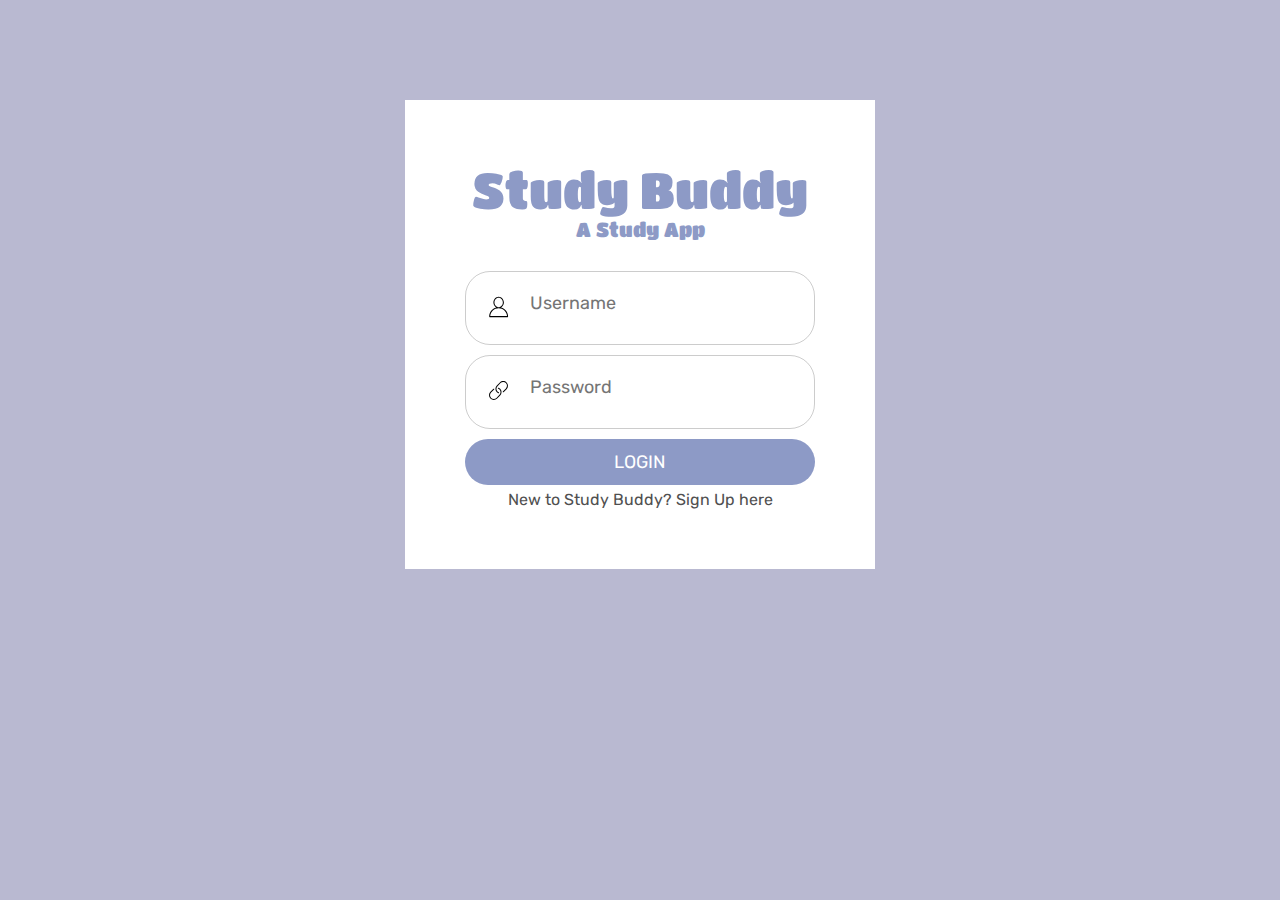
==== index.html @ 605ed53b "Login Page" ====
<html>
    <head>
        <link href="https://fonts.googleapis.com/css2?family=Rubik&family=Titan+One&display=swap" rel="stylesheet">

        <link rel="stylesheet" href="style.css">

    </head>
    <body>
        <div class="login-div">

        <div class="title">Study Buddy</div>
        <div class="sub-title">A Study App</div>

        <div class="form">
           
            <div class="username">
                <svg class="svg-icon" viewBox="0 0 20 20">
                    <path d="M12.075,10.812c1.358-0.853,2.242-2.507,2.242-4.037c0-2.181-1.795-4.618-4.198-4.618S5.921,4.594,5.921,6.775c0,1.53,0.884,3.185,2.242,4.037c-3.222,0.865-5.6,3.807-5.6,7.298c0,0.23,0.189,0.42,0.42,0.42h14.273c0.23,0,0.42-0.189,0.42-0.42C17.676,14.619,15.297,11.677,12.075,10.812 M6.761,6.775c0-2.162,1.773-3.778,3.358-3.778s3.359,1.616,3.359,3.778c0,2.162-1.774,3.778-3.359,3.778S6.761,8.937,6.761,6.775 M3.415,17.69c0.218-3.51,3.142-6.297,6.704-6.297c3.562,0,6.486,2.787,6.705,6.297H3.415z"></path>
                </svg>
                <input type="text" placeholder="Username">
            </div>

            <div class ="password">
                <svg class="svg-icon" viewBox="0 0 20 20">
                    <path d="M16.469,8.924l-2.414,2.413c-0.156,0.156-0.408,0.156-0.564,0c-0.156-0.155-0.156-0.408,0-0.563l2.414-2.414c1.175-1.175,1.175-3.087,0-4.262c-0.57-0.569-1.326-0.883-2.132-0.883s-1.562,0.313-2.132,0.883L9.227,6.511c-1.175,1.175-1.175,3.087,0,4.263c0.288,0.288,0.624,0.511,0.997,0.662c0.204,0.083,0.303,0.315,0.22,0.52c-0.171,0.422-0.643,0.17-0.52,0.22c-0.473-0.191-0.898-0.474-1.262-0.838c-1.487-1.485-1.487-3.904,0-5.391l2.414-2.413c0.72-0.72,1.678-1.117,2.696-1.117s1.976,0.396,2.696,1.117C17.955,5.02,17.955,7.438,16.469,8.924 M10.076,7.825c-0.205-0.083-0.437,0.016-0.52,0.22c-0.083,0.205,0.016,0.437,0.22,0.52c0.374,0.151,0.709,0.374,0.997,0.662c1.176,1.176,1.176,3.088,0,4.263l-2.414,2.413c-0.569,0.569-1.326,0.883-2.131,0.883s-1.562-0.313-2.132-0.883c-1.175-1.175-1.175-3.087,0-4.262L6.51,9.227c0.156-0.155,0.156-0.408,0-0.564c-0.156-0.156-0.408-0.156-0.564,0l-2.414,2.414c-1.487,1.485-1.487,3.904,0,5.391c0.72,0.72,1.678,1.116,2.696,1.116s1.976-0.396,2.696-1.116l2.414-2.413c1.487-1.486,1.487-3.905,0-5.392C10.974,8.298,10.55,8.017,10.076,7.825"></path>
                </svg>
                <input type="password" placeholder="Password"> 
            </div>

            <button class="signin-btn">LOGIN</button>
            <div class = "sign-up">
                <a href="#">New to Study Buddy? Sign Up here</a>
            </div>
        </div>
    

    </body>

</html>
---- style.css ----
* {
    
    font-family: 'Rubik', sans-serif;

}

body {
    background-color: #b9b9d1 ;
}

.login-div {
    margin:100px auto;
    width: 350px;
    background-color: #fff;
    padding: 60px;
}

.title{
    font-family: 'Titan One', cursive;
    text-align: center;
    font-size:50px;
    color: #8d9ac6
  
}

.sub-title{
    margin-bottom: 20px;
    font-family: 'Titan One', cursive;
    text-align: center;
    font-size:20px;
    color: #8d9ac6
}

.form{
    width: 100%;
    margin-top: 30px;
}

.form input {
    font-size:  18px;
    padding: 10px 20px 10px 5px;
    margin-bottom: 10px;
    border: none;
    outline: none;
    background: none;
}

.username, .password {

    display: block;
    border-radius: 25px;
    border: 1px solid rgba(0,0,0,0.2);
    padding: 10px;
    margin-bottom: 10px;
}

.form svg {
    height: 25px;
    margin-bottom: -10px;
    margin-left: 10px;
    margin-right: 10px;
}

.options {
    display: flex;
    flex-direction: row;
    justify-content: space-between;
    padding: 5px 0px;
    margin-bottom: 30px;
}

button.signin-btn {
    width: 100%;
    padding: 12px 10px;
    border: none;
    font-size: 18px;
    border-radius: 30px;
    background-color: #8d9ac6;
    color: #fff;
    margin-bottom: 5px;
}

.sign-up{
    text-align: center;
}

a {
    text-decoration: none;
    color: #505050;
}
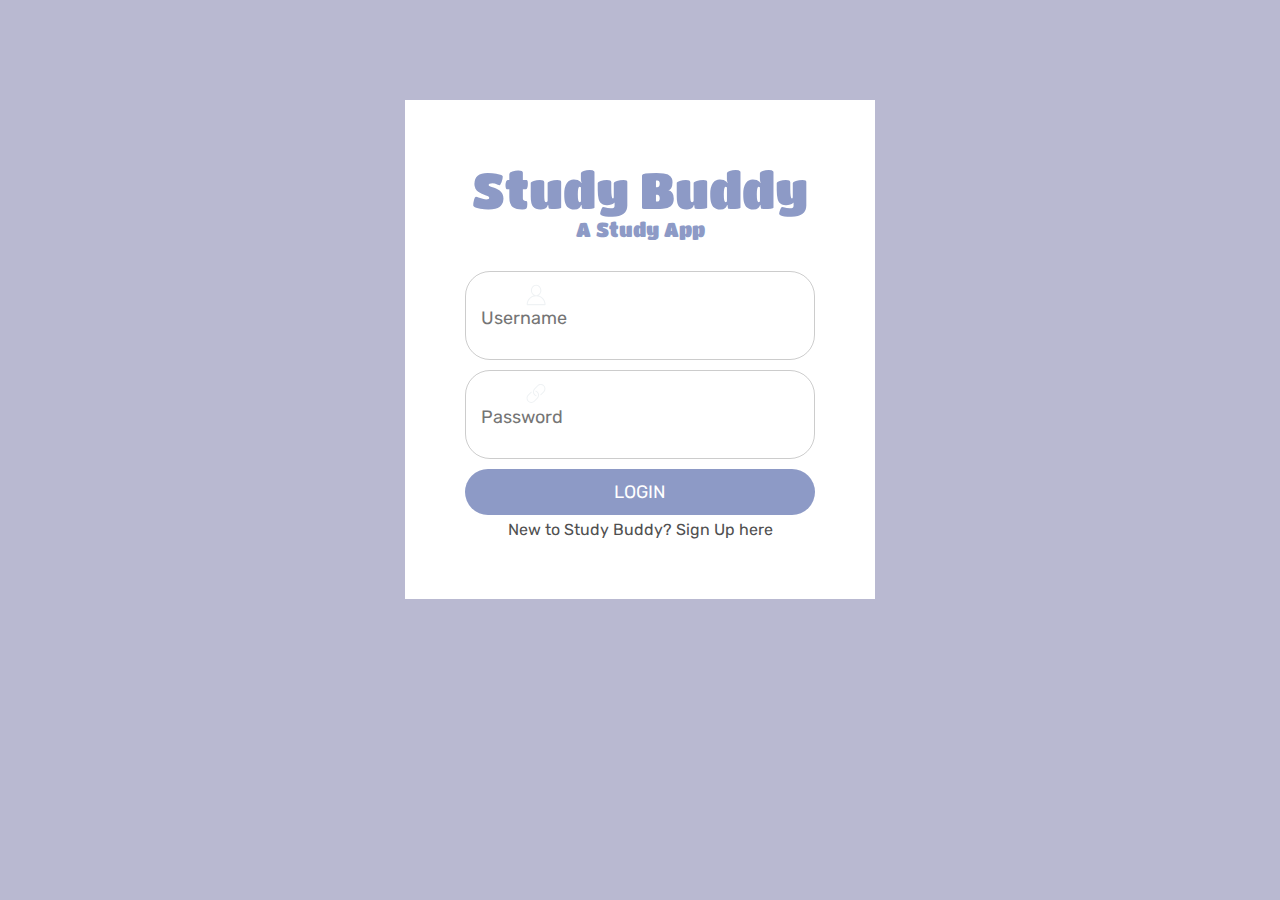
==== commit 35a41407: "Main Menu" ====
--- a/index.html
+++ b/index.html
@@ -3,6 +3,7 @@
         <link href="https://fonts.googleapis.com/css2?family=Rubik&family=Titan+One&display=swap" rel="stylesheet">
 
         <link rel="stylesheet" href="style.css">
+        <link rel="mainmenu" href="mainmenu.html">
 
     </head>
     <body>
@@ -17,23 +18,46 @@
                 <svg class="svg-icon" viewBox="0 0 20 20">
                     <path d="M12.075,10.812c1.358-0.853,2.242-2.507,2.242-4.037c0-2.181-1.795-4.618-4.198-4.618S5.921,4.594,5.921,6.775c0,1.53,0.884,3.185,2.242,4.037c-3.222,0.865-5.6,3.807-5.6,7.298c0,0.23,0.189,0.42,0.42,0.42h14.273c0.23,0,0.42-0.189,0.42-0.42C17.676,14.619,15.297,11.677,12.075,10.812 M6.761,6.775c0-2.162,1.773-3.778,3.358-3.778s3.359,1.616,3.359,3.778c0,2.162-1.774,3.778-3.359,3.778S6.761,8.937,6.761,6.775 M3.415,17.69c0.218-3.51,3.142-6.297,6.704-6.297c3.562,0,6.486,2.787,6.705,6.297H3.415z"></path>
                 </svg>
-                <input type="text" placeholder="Username">
+                <input type="text" placeholder="Username" id="Username">
             </div>
 
             <div class ="password">
                 <svg class="svg-icon" viewBox="0 0 20 20">
                     <path d="M16.469,8.924l-2.414,2.413c-0.156,0.156-0.408,0.156-0.564,0c-0.156-0.155-0.156-0.408,0-0.563l2.414-2.414c1.175-1.175,1.175-3.087,0-4.262c-0.57-0.569-1.326-0.883-2.132-0.883s-1.562,0.313-2.132,0.883L9.227,6.511c-1.175,1.175-1.175,3.087,0,4.263c0.288,0.288,0.624,0.511,0.997,0.662c0.204,0.083,0.303,0.315,0.22,0.52c-0.171,0.422-0.643,0.17-0.52,0.22c-0.473-0.191-0.898-0.474-1.262-0.838c-1.487-1.485-1.487-3.904,0-5.391l2.414-2.413c0.72-0.72,1.678-1.117,2.696-1.117s1.976,0.396,2.696,1.117C17.955,5.02,17.955,7.438,16.469,8.924 M10.076,7.825c-0.205-0.083-0.437,0.016-0.52,0.22c-0.083,0.205,0.016,0.437,0.22,0.52c0.374,0.151,0.709,0.374,0.997,0.662c1.176,1.176,1.176,3.088,0,4.263l-2.414,2.413c-0.569,0.569-1.326,0.883-2.131,0.883s-1.562-0.313-2.132-0.883c-1.175-1.175-1.175-3.087,0-4.262L6.51,9.227c0.156-0.155,0.156-0.408,0-0.564c-0.156-0.156-0.408-0.156-0.564,0l-2.414,2.414c-1.487,1.485-1.487,3.904,0,5.391c0.72,0.72,1.678,1.116,2.696,1.116s1.976-0.396,2.696-1.116l2.414-2.413c1.487-1.486,1.487-3.905,0-5.392C10.974,8.298,10.55,8.017,10.076,7.825"></path>
                 </svg>
-                <input type="password" placeholder="Password"> 
+                <input type="password" placeholder="Password" id ="Password"> 
             </div>
+            
+    
+            <input class="signin-btn" id="signin-btn" type="submit" name="signin-btn" value="LOGIN"/>
 
-            <button class="signin-btn">LOGIN</button>
             <div class = "sign-up">
                 <a href="#">New to Study Buddy? Sign Up here</a>
             </div>
         </div>
-    
-
     </body>
 
-</html>+    <script>
+       
+
+        document.getElementById('signin-btn').onclick = function() 
+        {
+            var email = document.getElementById('Username').value;
+            var password = document.getElementById('Password').value;
+
+            if (email == "Admin" && password == "User")
+            {
+                window.location.replace("main.html");
+            }
+            else
+            {
+                alert("Invalid Value");
+            }
+           
+        };
+
+    </script>
+
+</html>
+
+
--- a/style.css
+++ b/style.css
@@ -69,7 +69,7 @@
     margin-bottom: 30px;
 }
 
-button.signin-btn {
+input.signin-btn {
     width: 100%;
     padding: 12px 10px;
     border: none;
@@ -87,4 +87,65 @@
 a {
     text-decoration: none;
     color: #505050;
-}+}
+
+/* MAIN MENU *********************************************************************/
+body#page2 {
+    background-color: #f4f3f3;
+}
+
+.svg-icon {
+    width: 5em;
+    height: 5em;
+    margin-left: 300px; /* Same as the width of the sidebar */
+    height: 100px;
+    padding: 0px 10px;
+  }
+  
+  .svg-icon path,
+  .svg-icon polygon,
+  .svg-icon rect {
+    fill: #eff2f4;
+  }
+  
+  .svg-icon circle {
+    stroke: #f7f9fc;
+    stroke-width: 2;
+  }
+
+/* The sidebar menu */
+.sidenav {
+    height: 100%; /* Full-height: remove this if you want "auto" height */
+    width: 400px; /* Set the width of the sidebar */
+    position: fixed; /* Fixed Sidebar (stay in place on scroll) */
+    z-index: 1; /* Stay on top */
+    top: 0; /* Stay at the top */
+    left: 0;
+    background-color: #cdcbdb; /* Black */
+    overflow-x: hidden; /* Disable horizontal scroll */
+    padding-top: 20px;
+    
+  }
+  
+  /* The navigation menu buttons */
+  .sidenav a button {
+    background-color: #cdcbdb;
+    border: none;
+    color: white;
+    padding: 10px 30px;
+    text-align: center;
+    text-decoration: none;
+    display: inline-block;
+    font-size: 30px;
+  }
+  
+  .sidenav a button:hover {
+    color: #a5a2a2;
+  }
+
+  
+  /* Style page content */
+  .main {
+    margin-left: 300px; /* Same as the width of the sidebar */
+    padding: 0px 10px;
+  }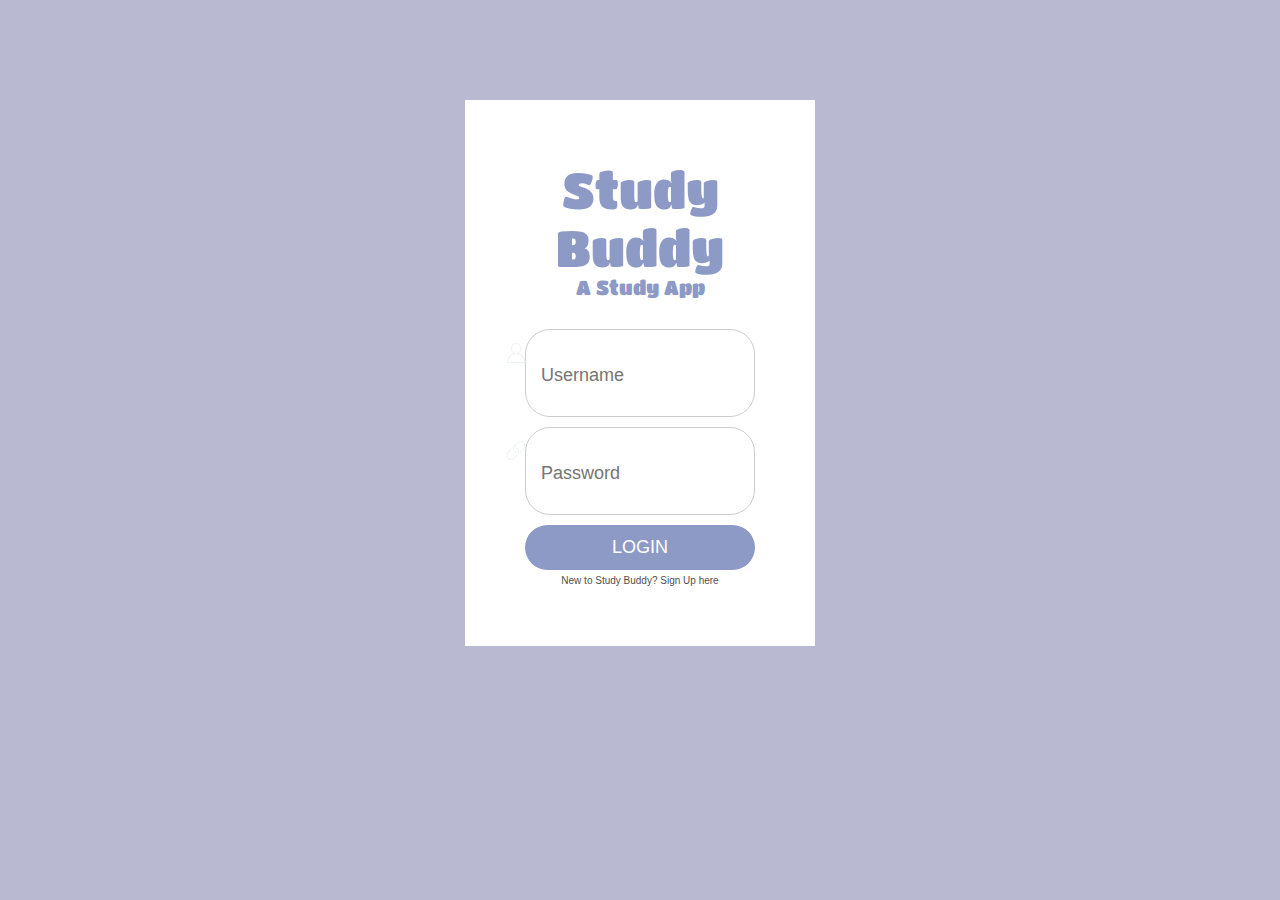
==== commit 31df68b8: "todo list" ====
--- a/index.html
+++ b/index.html
@@ -3,7 +3,7 @@
         <link href="https://fonts.googleapis.com/css2?family=Rubik&family=Titan+One&display=swap" rel="stylesheet">
 
         <link rel="stylesheet" href="style.css">
-        <link rel="mainmenu" href="mainmenu.html">
+        <link rel="mainmenu" href="main.html">
 
     </head>
     <body>
@@ -35,6 +35,9 @@
                 <a href="#">New to Study Buddy? Sign Up here</a>
             </div>
         </div>
+
+       
+
     </body>
 
     <script>
@@ -56,6 +59,10 @@
            
         };
 
+     
+       
+           
+
     </script>
 
 </html>
--- a/style.css
+++ b/style.css
@@ -57,7 +57,7 @@
 .form svg {
     height: 25px;
     margin-bottom: -10px;
-    margin-left: 10px;
+    margin-left: -45px;
     margin-right: 10px;
 }
 
@@ -148,4 +148,163 @@
   .main {
     margin-left: 300px; /* Same as the width of the sidebar */
     padding: 0px 10px;
-  }+  }
+  /*TO DO LIST **********************************************************/
+  .assignment1, .assignment2, .assignment3, .assignment4, .assignment5, .assignment6, .assignment7, .assignment8, .assignment9, .assignment10, .assignment11, .assignment12, .assignment13 {
+
+    
+    margin-left: 400px;
+    padding: 20px;
+  }
+
+    /*CALANDER **************************/
+    * {
+        margin: 0;
+        padding: 0;
+        box-sizing: border-box;
+        font-family: "Quicksand", sans-serif;
+    }
+      
+      html {
+        font-size: 62.5%;
+      }
+      
+      .container {
+        width: 100%;
+        height: 100vh;
+        background-color: #12121f;
+        color: #eee;
+        display: flex;
+        justify-content: center;
+        align-items: center;
+      }
+      
+      .calendar {
+        border-radius: 16px;
+        width: 45rem;
+        height: 52rem;
+        background-color: #222227;
+        box-shadow: 0 0.5rem 3rem rgba(0, 0, 0, 0.4);
+      }
+      
+      .month {
+        border-radius: 16px;
+        width: 100%;
+        height: 12rem;
+        background-color: #b969d1;
+        display: flex;
+        justify-content: space-between;
+        align-items: center;
+        padding: 0 2rem;
+        text-align: center;
+        text-shadow: 0 0.3rem 0.5rem rgba(0, 0, 0, 0.5);
+      }
+      
+      .month i {
+        font-size: 2.5rem;
+        cursor: pointer;
+      }
+      .month h1 {
+        font-size: 3rem;
+        font-weight: 400;
+        text-transform: uppercase;
+        letter-spacing: 0.2rem;
+        margin-bottom: 1rem;
+      }
+      
+      .month p {
+        font-size: 1.6rem;
+      }
+      
+      .weekdays {
+        width: 100%;
+        height: 5rem;
+        padding: 0 0.4rem;
+        display: flex;
+        align-items: center;
+      }
+      
+      .weekdays div {
+        font-size: 1.5rem;
+        font-weight: 400;
+        letter-spacing: 0.1rem;
+        width: calc(44.2rem / 7);
+        display: flex;
+        justify-content: center;
+        align-items: center;
+        text-shadow: 0 0.3rem 0.5rem rgba(0, 0, 0, 0.5);
+      }
+      
+      .days {
+        width: 100%;
+        display: flex;
+        flex-wrap: wrap;
+        padding: 0.2rem;
+      }
+      
+      .days div {
+        font-size: 1.4rem;
+        margin: 0.3rem;
+        width: calc(40.2rem / 7);
+        height: 5rem;
+        display: flex;
+        justify-content: center;
+        align-items: center;
+        text-shadow: 0 0.3rem 0.5rem rgba(0, 0, 0, 0.5);
+        transition: background-color 0.2s;
+      }
+      
+      .days div:hover:not(.today) {
+        background-color: #262626;
+        border: 0.2rem solid #777;
+        cursor: pointer;
+        border-radius:70px;
+      }
+      
+      .prev-date,
+      .next-date {
+        opacity: 0.5;
+      }
+      
+      .today {
+        cursor:pointer;
+        outline:0;
+        border:0;
+        background:transparent;
+        width:50px;
+        height:50px;
+        background-color: #afa1c0;
+        justify-self:center;
+        align-self:center;
+        border-radius:70px;
+      }
+      
+      .button{
+        display:flex;
+        cursor:pointer;
+        outline:0;
+        border:0;
+        background:transparent;
+        font-family: 'Montserrat', sans-serif;
+        font-size:16px;
+        justify-self:center;
+        align-self:center;
+        width:50px;
+        height:50px;
+        border-radius:50px;
+        margin:2px;
+        transition-duration:.2s;
+      }
+      
+      .nav {
+        display:flex;
+        justify-content:center;
+        align-items:center;
+        text-decoration:none;
+        color:#0a3d62;
+        width:40px;
+        height:40px;
+        border-radius:40px;
+        transition-duration:.2s;
+        position:relative;
+      }
